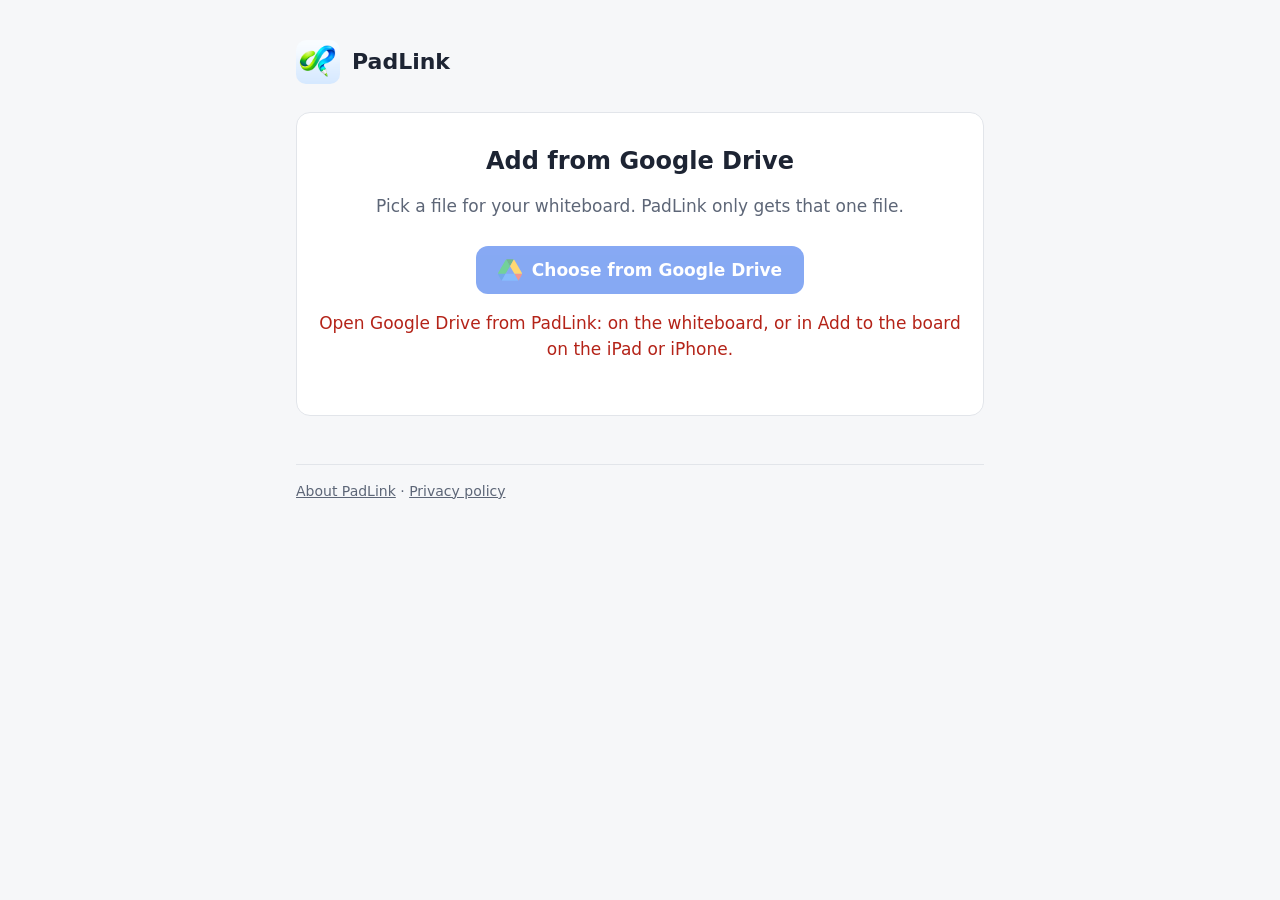
==== picker/index.html @ cd281d1f "Picker: PadLink's new icon, and Use a different Google account Co-Authored-By: Claude Opus 5.5 <nore" ====
<!doctype html>
<html lang="en">
<head>
<meta charset="utf-8">
<meta name="viewport" content="width=device-width, initial-scale=1">
<!-- Only the site (https://larogoth.github.io/) goes to Google: the API key is limited to it. -->
<meta name="referrer" content="strict-origin">
<title>PadLink · Google Drive</title>
<link rel="icon" href="../icon.png">
<link rel="stylesheet" href="../style.css">
<style>
  .pick { text-align: center; padding: 34px 22px; }
  .pick h1 { font-size: 24px; }
  .pick .button { margin-top: 10px; min-width: 260px; }
  #where { font-size: 14px; margin-top: 18px; }
  #msg { margin-top: 16px; }
  #msg.warn { color: var(--warn); }
  .link { border: 0; background: none; padding: 6px; color: var(--blue); font: inherit; font-size: 15px; text-decoration: underline; cursor: pointer; }
  .link[hidden] { display: none; }
  .done { display: none; }
  body.is-done .pick-start { display: none; }
  body.is-done .done { display: block; }
</style>
</head>
<body>
<main>
  <header class="site"><img src="../icon.png" alt=""><a href="../">PadLink</a></header>

  <div class="card pick">
    <div class="pick-start">
      <h1>Add from Google Drive</h1>
      <p class="muted">Pick a file for your whiteboard. PadLink only gets that one file.</p>
      <button class="button" id="open" disabled>
        <svg viewBox="0 0 87.3 78" aria-hidden="true"><path d="m6.6 66.85 3.85 6.65c.8 1.4 1.95 2.5 3.3 3.3l13.75-23.8h-27.5c0 1.55.4 3.1 1.2 4.5z" fill="#0066da"/><path d="m43.65 25-13.75-23.8c-1.35.8-2.5 1.9-3.3 3.3l-25.4 44a9.06 9.06 0 0 0 -1.2 4.5h27.5z" fill="#00ac47"/><path d="m73.55 76.8c1.35-.8 2.5-1.9 3.3-3.3l1.6-2.75 7.65-13.25c.8-1.4 1.2-2.95 1.2-4.5h-27.502l5.852 11.5z" fill="#ea4335"/><path d="m43.65 25 13.75-23.8c-1.35-.8-2.9-1.2-4.5-1.2h-18.5c-1.6 0-3.15.45-4.5 1.2z" fill="#00832d"/><path d="m59.8 53h-32.3l-13.75 23.8c1.35.8 2.9 1.2 4.5 1.2h50.8c1.6 0 3.15-.45 4.5-1.2z" fill="#2684fc"/><path d="m73.4 26.5-12.7-22c-.8-1.4-1.95-2.5-3.3-3.3l-13.75 23.8 16.15 28h27.45c0-1.55-.4-3.1-1.2-4.5z" fill="#ffba00"/></svg>
        <span>Choose from Google Drive</span>
      </button>
      <p id="msg" class="muted" hidden></p>
      <p><button class="link" id="switch" hidden>Use a different Google account</button></p>
      <p id="where" class="muted"></p>
    </div>
    <div class="done">
      <h1>Sending it to PadLink…</h1>
    </div>
  </div>

  <footer class="site"><a href="../">About PadLink</a> · <a href="../privacy.html">Privacy policy</a></footer>
</main>

<script src="config.js"></script>
<script src="picker.js"></script>
<script src="https://accounts.google.com/gsi/client" async onload="PadLinkPicker.gisLoaded()"></script>
<script src="https://apis.google.com/js/api.js" async onload="PadLinkPicker.gapiLoaded()"></script>
</body>
</html>
---- style.css ----
:root {
  --bg: #f6f7f9;
  --card: #ffffff;
  --ink: #1d2433;
  --muted: #5d6677;
  --line: #e2e5ea;
  --blue: #2563eb;
  --blue-ink: #ffffff;
  --warn: #b42318;
  color-scheme: light dark;
}
@media (prefers-color-scheme: dark) {
  :root {
    --bg: #14161a;
    --card: #1d2026;
    --ink: #e9ecf1;
    --muted: #a3abb8;
    --line: #2e333b;
    --blue: #5b8cff;
    --blue-ink: #0b1020;
    --warn: #ff8a7a;
  }
}
* { box-sizing: border-box; }
html { -webkit-text-size-adjust: 100%; }
body {
  margin: 0;
  background: var(--bg);
  color: var(--ink);
  font: 17px/1.55 system-ui, -apple-system, "Segoe UI", Roboto, sans-serif;
}
main { max-width: 720px; margin: 0 auto; padding: 40px 16px 64px; }
header.site { display: flex; align-items: center; gap: 12px; margin-bottom: 28px; }
header.site img { width: 44px; height: 44px; border-radius: 10px; }
header.site a { color: inherit; text-decoration: none; font-weight: 700; font-size: 22px; }
h1 { font-size: 30px; line-height: 1.2; margin: 0 0 12px; }
h2 { font-size: 20px; margin: 32px 0 8px; }
p, li { color: var(--ink); }
.muted { color: var(--muted); }
a { color: var(--blue); }
.card {
  background: var(--card);
  border: 1px solid var(--line);
  border-radius: 14px;
  padding: 22px;
  margin: 18px 0;
}
.button {
  display: inline-flex; align-items: center; justify-content: center; gap: 10px;
  min-height: 48px; padding: 0 22px;
  border: 0; border-radius: 12px;
  background: var(--blue); color: var(--blue-ink);
  font: inherit; font-weight: 600; text-decoration: none; cursor: pointer;
}
.button.quiet { background: transparent; color: var(--blue); border: 1px solid var(--line); }
.button[disabled] { opacity: .55; cursor: default; }
.button svg { width: 24px; height: 22px; flex: none; }
footer.site { margin-top: 48px; padding-top: 16px; border-top: 1px solid var(--line); font-size: 14px; color: var(--muted); }
footer.site a { color: var(--muted); }
code { font-size: 0.92em; }
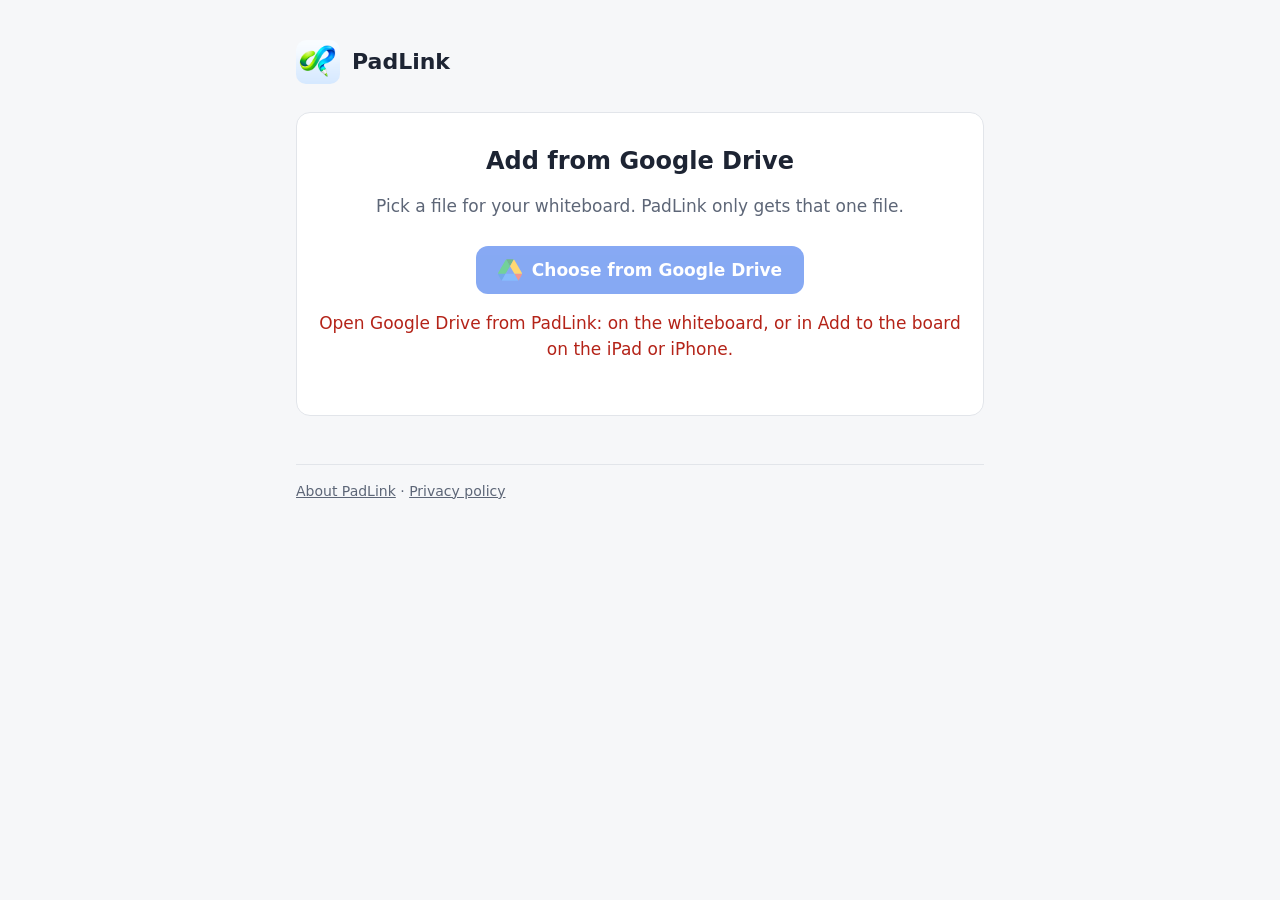
==== commit d5f2ca09: "Picker: list the Drive files already used with PadLink (search, filter by kind, sort) to add again w" ====
--- a/picker/index.html
+++ b/picker/index.html
@@ -20,6 +20,28 @@
   .done { display: none; }
   body.is-done .pick-start { display: none; }
   body.is-done .done { display: block; }
+  .list-box { display: none; text-align: left; margin: 6px 0 14px; }
+  body.has-files .list-box { display: block; }
+  body.has-files .intro { display: none; }
+  .tools { display: flex; gap: 8px; }
+  .tools input, .tools select { height: 44px; border-radius: 12px; border: 1px solid var(--line); background: var(--bg); color: var(--ink); font: inherit; font-size: 16px; padding: 0 12px; }
+  .tools input { flex: 1; min-width: 0; }
+  #chips { display: flex; flex-wrap: wrap; gap: 8px; margin: 10px 0 6px; }
+  .chip { height: 34px; padding: 0 14px; border-radius: 17px; border: 0; background: var(--bg); color: var(--ink); font: inherit; font-size: 14px; font-weight: 600; cursor: pointer; }
+  .chip i { font-style: normal; font-weight: 400; color: var(--muted); margin-left: 2px; }
+  .chip.on { background: var(--blue); color: var(--blue-ink); }
+  .chip.on i { color: inherit; opacity: .8; }
+  #count { font-size: 13px; margin: 6px 2px; }
+  #files { max-height: min(52vh, 460px); overflow-y: auto; -webkit-overflow-scrolling: touch; border-top: 1px solid var(--line); }
+  .file { display: flex; align-items: center; gap: 12px; width: 100%; padding: 10px 6px; border: 0; border-bottom: 1px solid var(--line); background: none; color: var(--ink); font: inherit; text-align: left; cursor: pointer; }
+  .file:active { background: var(--bg); }
+  .badge { width: 40px; height: 48px; border-radius: 6px; display: grid; place-items: center; flex: none; color: #fff; font-size: 9px; font-weight: 800; letter-spacing: .02em; }
+  .k-pdf { background: #e03131; } .k-slides { background: #f59f00; } .k-docs { background: #4285f4; } .k-sheets { background: #0f9d58; }
+  .k-drawings { background: #d6336c; } .k-pictures { background: #1971c2; } .k-other { background: #868e96; }
+  .file .text { display: flex; flex-direction: column; min-width: 0; }
+  .file b { font-size: 16px; font-weight: 600; overflow: hidden; text-overflow: ellipsis; white-space: nowrap; }
+  .file small { font-size: 13px; color: var(--muted); }
+  .none { padding: 14px 4px; }
 </style>
 </head>
 <body>
@@ -29,10 +51,19 @@
   <div class="card pick">
     <div class="pick-start">
       <h1>Add from Google Drive</h1>
-      <p class="muted">Pick a file for your whiteboard. PadLink only gets that one file.</p>
+      <p class="muted intro">Pick a file for your whiteboard. PadLink only gets that one file.</p>
+      <div class="list-box">
+        <div class="tools">
+          <input id="find" type="search" placeholder="Search your PadLink files" autocomplete="off" spellcheck="false">
+          <select id="sort" aria-label="Sort"><option value="recent">Recently opened</option><option value="name">Name A–Z</option></select>
+        </div>
+        <div id="chips"></div>
+        <p id="count" class="muted"></p>
+        <div id="files"></div>
+      </div>
       <button class="button" id="open" disabled>
         <svg viewBox="0 0 87.3 78" aria-hidden="true"><path d="m6.6 66.85 3.85 6.65c.8 1.4 1.95 2.5 3.3 3.3l13.75-23.8h-27.5c0 1.55.4 3.1 1.2 4.5z" fill="#0066da"/><path d="m43.65 25-13.75-23.8c-1.35.8-2.5 1.9-3.3 3.3l-25.4 44a9.06 9.06 0 0 0 -1.2 4.5h27.5z" fill="#00ac47"/><path d="m73.55 76.8c1.35-.8 2.5-1.9 3.3-3.3l1.6-2.75 7.65-13.25c.8-1.4 1.2-2.95 1.2-4.5h-27.502l5.852 11.5z" fill="#ea4335"/><path d="m43.65 25 13.75-23.8c-1.35-.8-2.9-1.2-4.5-1.2h-18.5c-1.6 0-3.15.45-4.5 1.2z" fill="#00832d"/><path d="m59.8 53h-32.3l-13.75 23.8c1.35.8 2.9 1.2 4.5 1.2h50.8c1.6 0 3.15-.45 4.5-1.2z" fill="#2684fc"/><path d="m73.4 26.5-12.7-22c-.8-1.4-1.95-2.5-3.3-3.3l-13.75 23.8 16.15 28h27.45c0-1.55-.4-3.1-1.2-4.5z" fill="#ffba00"/></svg>
-        <span>Choose from Google Drive</span>
+        <span id="openLabel">Choose from Google Drive</span>
       </button>
       <p id="msg" class="muted" hidden></p>
       <p><button class="link" id="switch" hidden>Use a different Google account</button></p>
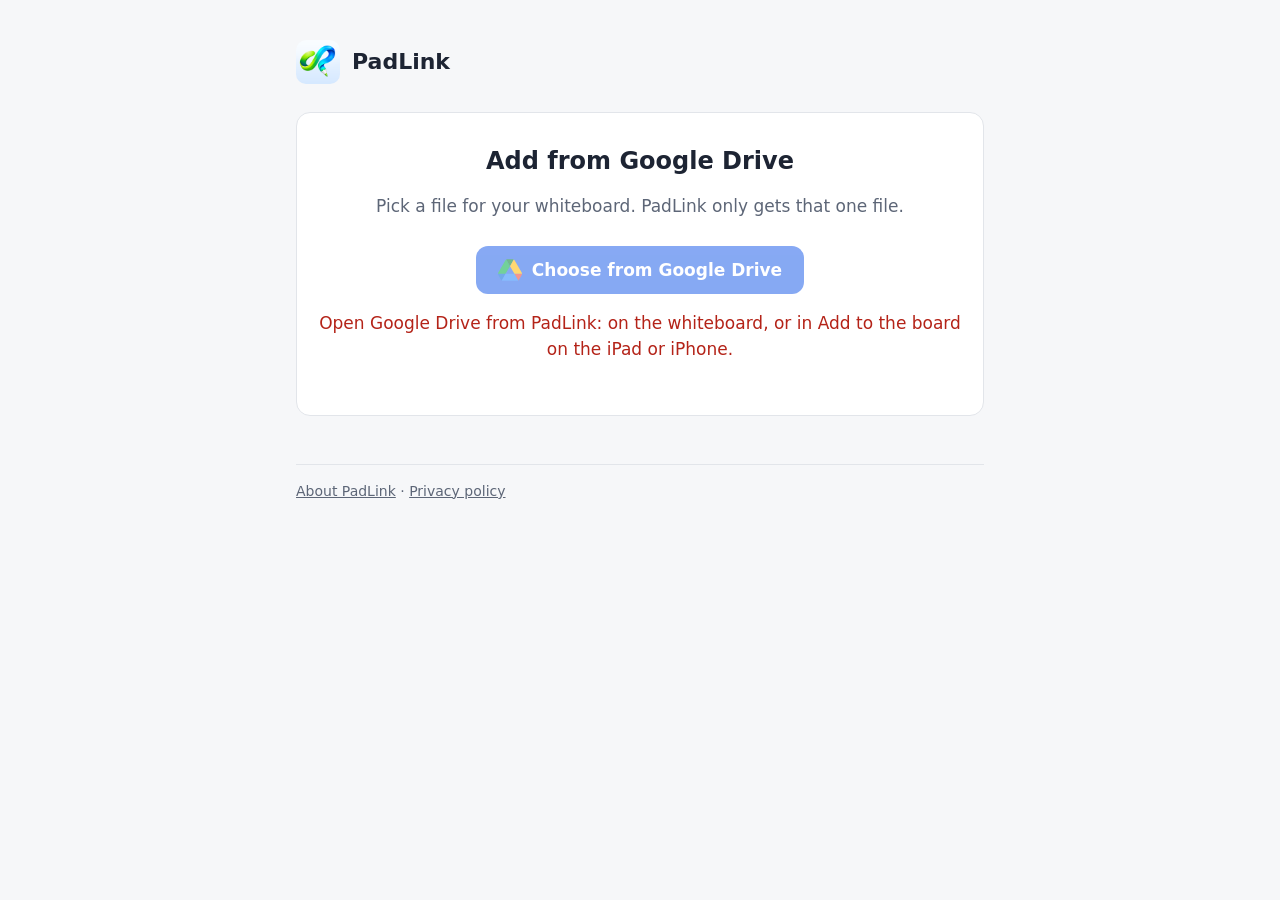
==== commit 0c868581: "Picker: account and Find a new file at the top of the list; the page scrolls on phones Co-Authored-B" ====
--- a/picker/index.html
+++ b/picker/index.html
@@ -42,6 +42,25 @@
   .file b { font-size: 16px; font-weight: 600; overflow: hidden; text-overflow: ellipsis; white-space: nowrap; }
   .file small { font-size: 13px; color: var(--muted); }
   .none { padding: 14px 4px; }
+  .account { margin: 14px 0 0; font-size: 15px; color: var(--muted); overflow-wrap: anywhere; }
+  .account[hidden] { display: none; }
+  .account b { color: var(--ink); font-weight: 600; }
+  /* With the list: account, then the new-file button, then the list, so nothing hides under the phone's toolbars */
+  body.has-files .pick-start { display: flex; flex-direction: column; align-items: center; }
+  body.has-files .pick-start > h1 { order: 0; margin-bottom: 4px; }
+  body.has-files #account { order: 1; margin-top: 0; }
+  body.has-files .switch-row { order: 2; margin: 0; }
+  body.has-files #open { order: 3; }
+  body.has-files #msg { order: 4; }
+  body.has-files .list-box { order: 5; align-self: stretch; margin-top: 14px; }
+  body.has-files #where { order: 6; }
+  @media (max-width: 600px) {
+    body.has-files .pick { padding: 20px 14px; }
+    body.has-files .pick-start > h1 { font-size: 21px; }
+    body.has-files #open { min-width: 0; width: 100%; font-size: 16px; padding-left: 12px; padding-right: 12px; }
+    #files { max-height: none; overflow: visible; } /* the page scrolls, not a box inside it */
+    .tools select { flex: none; }
+  }
 </style>
 </head>
 <body>
@@ -54,8 +73,8 @@
       <p class="muted intro">Pick a file for your whiteboard. PadLink only gets that one file.</p>
       <div class="list-box">
         <div class="tools">
-          <input id="find" type="search" placeholder="Search your PadLink files" autocomplete="off" spellcheck="false">
-          <select id="sort" aria-label="Sort"><option value="recent">Recently opened</option><option value="name">Name A–Z</option></select>
+          <input id="find" type="search" placeholder="Search your files" autocomplete="off" spellcheck="false">
+          <select id="sort" aria-label="Sort"><option value="recent">Recent</option><option value="name">Name A–Z</option></select>
         </div>
         <div id="chips"></div>
         <p id="count" class="muted"></p>
@@ -65,8 +84,9 @@
         <svg viewBox="0 0 87.3 78" aria-hidden="true"><path d="m6.6 66.85 3.85 6.65c.8 1.4 1.95 2.5 3.3 3.3l13.75-23.8h-27.5c0 1.55.4 3.1 1.2 4.5z" fill="#0066da"/><path d="m43.65 25-13.75-23.8c-1.35.8-2.5 1.9-3.3 3.3l-25.4 44a9.06 9.06 0 0 0 -1.2 4.5h27.5z" fill="#00ac47"/><path d="m73.55 76.8c1.35-.8 2.5-1.9 3.3-3.3l1.6-2.75 7.65-13.25c.8-1.4 1.2-2.95 1.2-4.5h-27.502l5.852 11.5z" fill="#ea4335"/><path d="m43.65 25 13.75-23.8c-1.35-.8-2.9-1.2-4.5-1.2h-18.5c-1.6 0-3.15.45-4.5 1.2z" fill="#00832d"/><path d="m59.8 53h-32.3l-13.75 23.8c1.35.8 2.9 1.2 4.5 1.2h50.8c1.6 0 3.15-.45 4.5-1.2z" fill="#2684fc"/><path d="m73.4 26.5-12.7-22c-.8-1.4-1.95-2.5-3.3-3.3l-13.75 23.8 16.15 28h27.45c0-1.55-.4-3.1-1.2-4.5z" fill="#ffba00"/></svg>
         <span id="openLabel">Choose from Google Drive</span>
       </button>
+      <p id="account" class="account" hidden>Google account: <b id="accountEmail"></b></p>
       <p id="msg" class="muted" hidden></p>
-      <p><button class="link" id="switch" hidden>Use a different Google account</button></p>
+      <p class="switch-row"><button class="link" id="switch" hidden>Use a different Google account</button></p>
       <p id="where" class="muted"></p>
     </div>
     <div class="done">
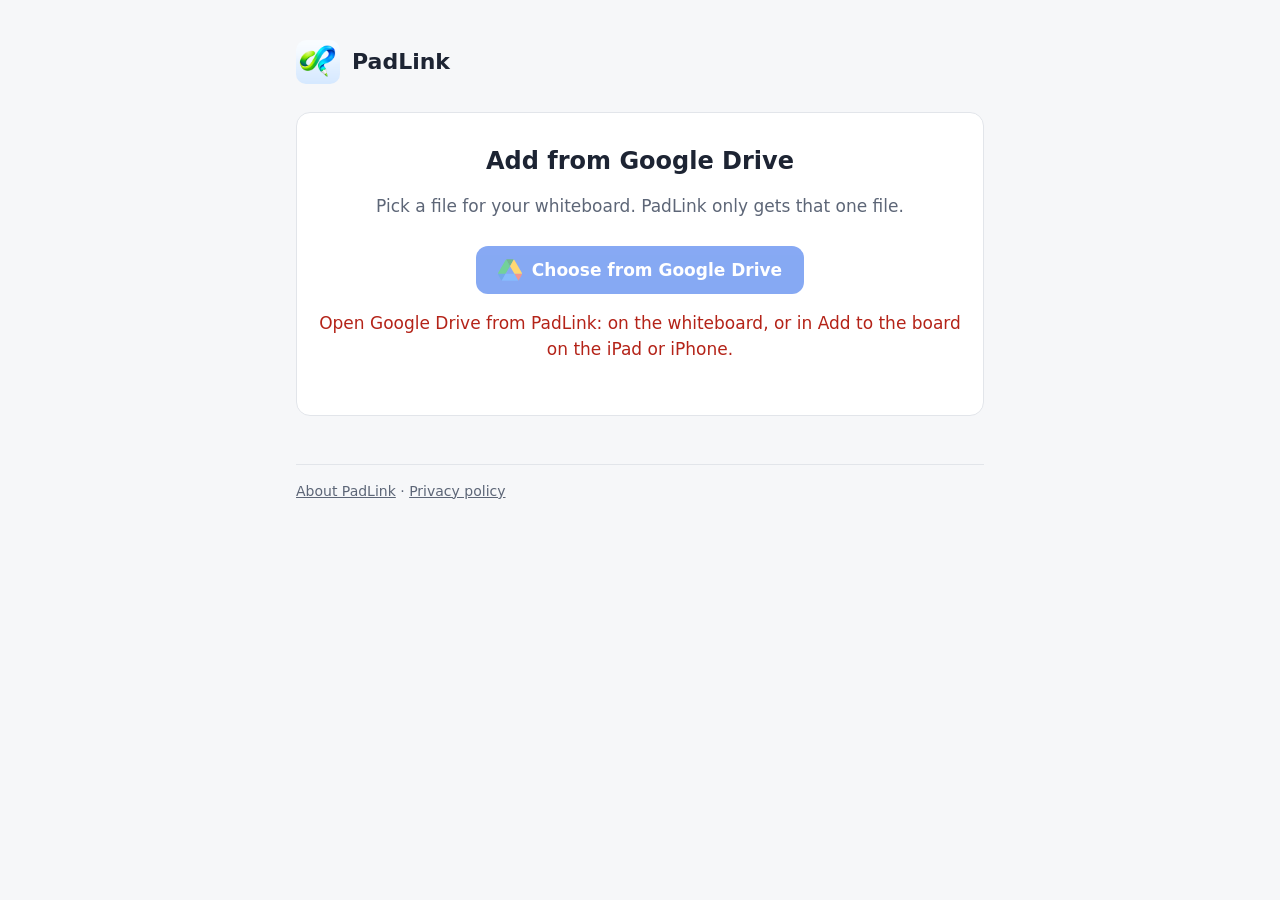
==== commit bb627676: "Drive picker: keep LF line endings Co-Authored-By: Claude Opus 5.5 <noreply@anthropic.com>" ====
--- a/picker/index.html
+++ b/picker/index.html
@@ -26,6 +26,18 @@
   .tools { display: flex; gap: 8px; }
   .tools input, .tools select { height: 44px; border-radius: 12px; border: 1px solid var(--line); background: var(--bg); color: var(--ink); font: inherit; font-size: 16px; padding: 0 12px; }
   .tools input { flex: 1; min-width: 0; }
+  /* Grid or list, remembered in this browser */
+  .views { display: flex; flex: none; border: 1px solid var(--line); border-radius: 12px; overflow: hidden; }
+  .views button { width: 44px; height: 42px; border: 0; background: var(--bg); color: var(--muted); display: grid; place-items: center; cursor: pointer; padding: 0; }
+  .views button + button { border-left: 1px solid var(--line); }
+  .views button[aria-pressed="true"] { background: var(--blue); color: var(--blue-ink); }
+  .views svg { width: 20px; height: 20px; fill: none; stroke: currentColor; stroke-width: 2; stroke-linecap: round; stroke-linejoin: round; }
+  #files.grid { display: grid; grid-template-columns: repeat(auto-fill, minmax(140px, 1fr)); gap: 10px; padding-top: 10px; border-top: 0; align-content: start; }
+  #files.grid .file { flex-direction: column; align-items: flex-start; gap: 10px; padding: 12px; border: 1px solid var(--line); border-radius: 14px; }
+  #files.grid .badge { width: 52px; height: 62px; font-size: 10px; }
+  #files.grid .file .text { width: 100%; }
+  #files.grid .file b { white-space: normal; display: -webkit-box; -webkit-line-clamp: 2; -webkit-box-orient: vertical; line-height: 1.3; }
+  #files.grid .none { grid-column: 1 / -1; }
   #chips { display: flex; flex-wrap: wrap; gap: 8px; margin: 10px 0 6px; }
   .chip { height: 34px; padding: 0 14px; border-radius: 17px; border: 0; background: var(--bg); color: var(--ink); font: inherit; font-size: 14px; font-weight: 600; cursor: pointer; }
   .chip i { font-style: normal; font-weight: 400; color: var(--muted); margin-left: 2px; }
@@ -60,6 +72,10 @@
     body.has-files #open { min-width: 0; width: 100%; font-size: 16px; padding-left: 12px; padding-right: 12px; }
     #files { max-height: none; overflow: visible; } /* the page scrolls, not a box inside it */
     .tools select { flex: none; }
+    .tools { flex-wrap: wrap; }
+    .tools input { flex-basis: 100%; }
+    .tools select { flex: 1; }
+    #files.grid { grid-template-columns: repeat(2, minmax(0, 1fr)); }
   }
 </style>
 </head>
@@ -74,7 +90,11 @@
       <div class="list-box">
         <div class="tools">
           <input id="find" type="search" placeholder="Search your files" autocomplete="off" spellcheck="false">
-          <select id="sort" aria-label="Sort"><option value="recent">Recent</option><option value="name">Name A–Z</option></select>
+          <select id="sort" aria-label="Sort"><option value="name">Name A–Z</option><option value="recent">Recent</option></select>
+          <div class="views" role="group" aria-label="View">
+            <button type="button" id="viewGrid" title="Grid" aria-label="Grid" aria-pressed="true"><svg viewBox="0 0 24 24"><rect x="4" y="4" width="7" height="7" rx="1.5"/><rect x="13" y="4" width="7" height="7" rx="1.5"/><rect x="4" y="13" width="7" height="7" rx="1.5"/><rect x="13" y="13" width="7" height="7" rx="1.5"/></svg></button>
+            <button type="button" id="viewList" title="List" aria-label="List" aria-pressed="false"><svg viewBox="0 0 24 24"><path d="M9 6h11M9 12h11M9 18h11"/><circle cx="4.5" cy="6" r="1"/><circle cx="4.5" cy="12" r="1"/><circle cx="4.5" cy="18" r="1"/></svg></button>
+          </div>
         </div>
         <div id="chips"></div>
         <p id="count" class="muted"></p>
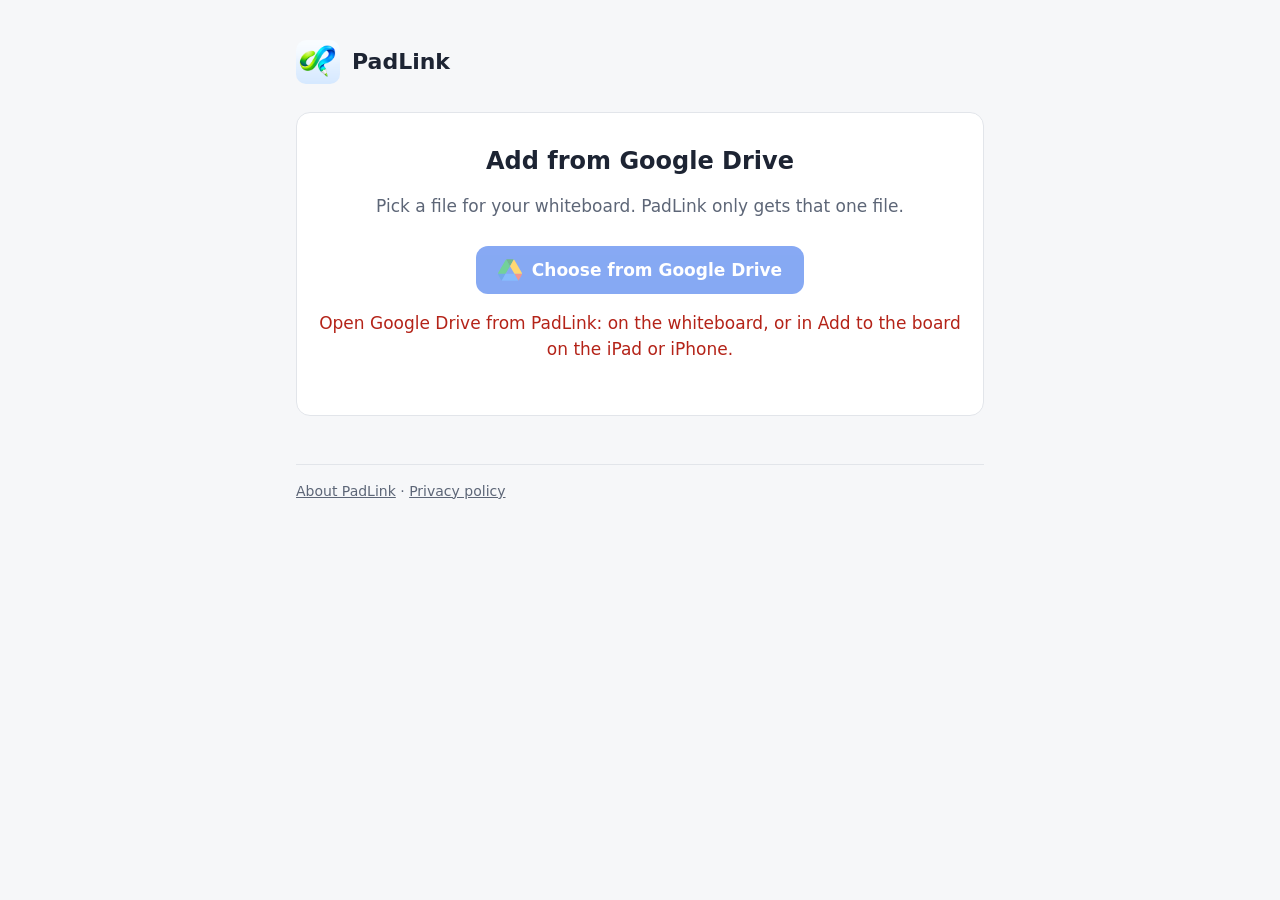
==== commit b9589049: "Drive picker: files used with PadLink start as a list (Name A-Z) Co-Authored-By: Claude Opus 5.5 <no" ====
--- a/picker/index.html
+++ b/picker/index.html
@@ -92,8 +92,8 @@
           <input id="find" type="search" placeholder="Search your files" autocomplete="off" spellcheck="false">
           <select id="sort" aria-label="Sort"><option value="name">Name A–Z</option><option value="recent">Recent</option></select>
           <div class="views" role="group" aria-label="View">
-            <button type="button" id="viewGrid" title="Grid" aria-label="Grid" aria-pressed="true"><svg viewBox="0 0 24 24"><rect x="4" y="4" width="7" height="7" rx="1.5"/><rect x="13" y="4" width="7" height="7" rx="1.5"/><rect x="4" y="13" width="7" height="7" rx="1.5"/><rect x="13" y="13" width="7" height="7" rx="1.5"/></svg></button>
-            <button type="button" id="viewList" title="List" aria-label="List" aria-pressed="false"><svg viewBox="0 0 24 24"><path d="M9 6h11M9 12h11M9 18h11"/><circle cx="4.5" cy="6" r="1"/><circle cx="4.5" cy="12" r="1"/><circle cx="4.5" cy="18" r="1"/></svg></button>
+            <button type="button" id="viewGrid" title="Grid" aria-label="Grid" aria-pressed="false"><svg viewBox="0 0 24 24"><rect x="4" y="4" width="7" height="7" rx="1.5"/><rect x="13" y="4" width="7" height="7" rx="1.5"/><rect x="4" y="13" width="7" height="7" rx="1.5"/><rect x="13" y="13" width="7" height="7" rx="1.5"/></svg></button>
+            <button type="button" id="viewList" title="List" aria-label="List" aria-pressed="true"><svg viewBox="0 0 24 24"><path d="M9 6h11M9 12h11M9 18h11"/><circle cx="4.5" cy="6" r="1"/><circle cx="4.5" cy="12" r="1"/><circle cx="4.5" cy="18" r="1"/></svg></button>
           </div>
         </div>
         <div id="chips"></div>
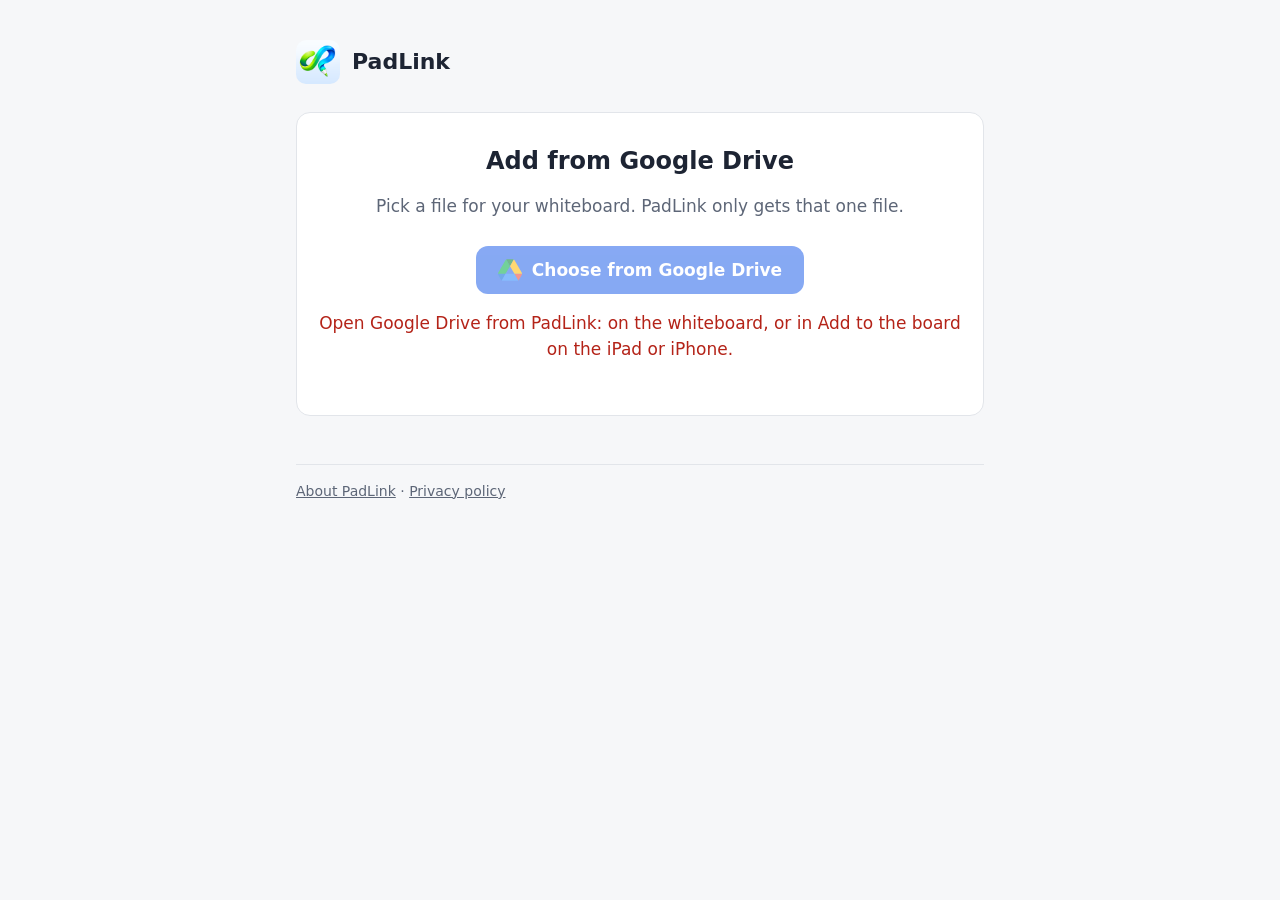
==== commit 8f597fde: "Drive picker: picking a file works again The Recently picked tab was named "picked", hiding the pick" ====
--- a/picker/index.html
+++ b/picker/index.html
@@ -1,125 +1,125 @@
-<!doctype html>
-<html lang="en">
-<head>
-<meta charset="utf-8">
-<meta name="viewport" content="width=device-width, initial-scale=1">
-<!-- Only the site (https://larogoth.github.io/) goes to Google: the API key is limited to it. -->
-<meta name="referrer" content="strict-origin">
-<title>PadLink · Google Drive</title>
-<link rel="icon" href="../icon.png">
-<link rel="stylesheet" href="../style.css">
-<style>
-  .pick { text-align: center; padding: 34px 22px; }
-  .pick h1 { font-size: 24px; }
-  .pick .button { margin-top: 10px; min-width: 260px; }
-  #where { font-size: 14px; margin-top: 18px; }
-  #msg { margin-top: 16px; }
-  #msg.warn { color: var(--warn); }
-  .link { border: 0; background: none; padding: 6px; color: var(--blue); font: inherit; font-size: 15px; text-decoration: underline; cursor: pointer; }
-  .link[hidden] { display: none; }
-  .done { display: none; }
-  body.is-done .pick-start { display: none; }
-  body.is-done .done { display: block; }
-  .list-box { display: none; text-align: left; margin: 6px 0 14px; }
-  body.has-files .list-box { display: block; }
-  body.has-files .intro { display: none; }
-  .tools { display: flex; gap: 8px; }
-  .tools input, .tools select { height: 44px; border-radius: 12px; border: 1px solid var(--line); background: var(--bg); color: var(--ink); font: inherit; font-size: 16px; padding: 0 12px; }
-  .tools input { flex: 1; min-width: 0; }
-  /* Grid or list, remembered in this browser */
-  .views { display: flex; flex: none; border: 1px solid var(--line); border-radius: 12px; overflow: hidden; }
-  .views button { width: 44px; height: 42px; border: 0; background: var(--bg); color: var(--muted); display: grid; place-items: center; cursor: pointer; padding: 0; }
-  .views button + button { border-left: 1px solid var(--line); }
-  .views button[aria-pressed="true"] { background: var(--blue); color: var(--blue-ink); }
-  .views svg { width: 20px; height: 20px; fill: none; stroke: currentColor; stroke-width: 2; stroke-linecap: round; stroke-linejoin: round; }
-  #files.grid { display: grid; grid-template-columns: repeat(auto-fill, minmax(140px, 1fr)); gap: 10px; padding-top: 10px; border-top: 0; align-content: start; }
-  #files.grid .file { flex-direction: column; align-items: flex-start; gap: 10px; padding: 12px; border: 1px solid var(--line); border-radius: 14px; }
-  #files.grid .badge { width: 52px; height: 62px; font-size: 10px; }
-  #files.grid .file .text { width: 100%; }
-  #files.grid .file b { white-space: normal; display: -webkit-box; -webkit-line-clamp: 2; -webkit-box-orient: vertical; line-height: 1.3; }
-  #files.grid .none { grid-column: 1 / -1; }
-  #chips { display: flex; flex-wrap: wrap; gap: 8px; margin: 10px 0 6px; }
-  .chip { height: 34px; padding: 0 14px; border-radius: 17px; border: 0; background: var(--bg); color: var(--ink); font: inherit; font-size: 14px; font-weight: 600; cursor: pointer; }
-  .chip i { font-style: normal; font-weight: 400; color: var(--muted); margin-left: 2px; }
-  .chip.on { background: var(--blue); color: var(--blue-ink); }
-  .chip.on i { color: inherit; opacity: .8; }
-  #count { font-size: 13px; margin: 6px 2px; }
-  #files { max-height: min(52vh, 460px); overflow-y: auto; -webkit-overflow-scrolling: touch; border-top: 1px solid var(--line); }
-  .file { display: flex; align-items: center; gap: 12px; width: 100%; padding: 10px 6px; border: 0; border-bottom: 1px solid var(--line); background: none; color: var(--ink); font: inherit; text-align: left; cursor: pointer; }
-  .file:active { background: var(--bg); }
-  .badge { width: 40px; height: 48px; border-radius: 6px; display: grid; place-items: center; flex: none; color: #fff; font-size: 9px; font-weight: 800; letter-spacing: .02em; }
-  .k-pdf { background: #e03131; } .k-slides { background: #f59f00; } .k-docs { background: #4285f4; } .k-sheets { background: #0f9d58; }
-  .k-drawings { background: #d6336c; } .k-pictures { background: #1971c2; } .k-other { background: #868e96; }
-  .file .text { display: flex; flex-direction: column; min-width: 0; }
-  .file b { font-size: 16px; font-weight: 600; overflow: hidden; text-overflow: ellipsis; white-space: nowrap; }
-  .file small { font-size: 13px; color: var(--muted); }
-  .none { padding: 14px 4px; }
-  .account { margin: 14px 0 0; font-size: 15px; color: var(--muted); overflow-wrap: anywhere; }
-  .account[hidden] { display: none; }
-  .account b { color: var(--ink); font-weight: 600; }
-  /* With the list: account, then the new-file button, then the list, so nothing hides under the phone's toolbars */
-  body.has-files .pick-start { display: flex; flex-direction: column; align-items: center; }
-  body.has-files .pick-start > h1 { order: 0; margin-bottom: 4px; }
-  body.has-files #account { order: 1; margin-top: 0; }
-  body.has-files .switch-row { order: 2; margin: 0; }
-  body.has-files #open { order: 3; }
-  body.has-files #msg { order: 4; }
-  body.has-files .list-box { order: 5; align-self: stretch; margin-top: 14px; }
-  body.has-files #where { order: 6; }
-  @media (max-width: 600px) {
-    body.has-files .pick { padding: 20px 14px; }
-    body.has-files .pick-start > h1 { font-size: 21px; }
-    body.has-files #open { min-width: 0; width: 100%; font-size: 16px; padding-left: 12px; padding-right: 12px; }
-    #files { max-height: none; overflow: visible; } /* the page scrolls, not a box inside it */
-    .tools select { flex: none; }
-    .tools { flex-wrap: wrap; }
-    .tools input { flex-basis: 100%; }
-    .tools select { flex: 1; }
-    #files.grid { grid-template-columns: repeat(2, minmax(0, 1fr)); }
-  }
-</style>
-</head>
-<body>
-<main>
-  <header class="site"><img src="../icon.png" alt=""><a href="../">PadLink</a></header>
-
-  <div class="card pick">
-    <div class="pick-start">
-      <h1>Add from Google Drive</h1>
-      <p class="muted intro">Pick a file for your whiteboard. PadLink only gets that one file.</p>
-      <div class="list-box">
-        <div class="tools">
-          <input id="find" type="search" placeholder="Search your files" autocomplete="off" spellcheck="false">
-          <select id="sort" aria-label="Sort"><option value="name">Name A–Z</option><option value="recent">Recent</option></select>
-          <div class="views" role="group" aria-label="View">
-            <button type="button" id="viewGrid" title="Grid" aria-label="Grid" aria-pressed="false"><svg viewBox="0 0 24 24"><rect x="4" y="4" width="7" height="7" rx="1.5"/><rect x="13" y="4" width="7" height="7" rx="1.5"/><rect x="4" y="13" width="7" height="7" rx="1.5"/><rect x="13" y="13" width="7" height="7" rx="1.5"/></svg></button>
-            <button type="button" id="viewList" title="List" aria-label="List" aria-pressed="true"><svg viewBox="0 0 24 24"><path d="M9 6h11M9 12h11M9 18h11"/><circle cx="4.5" cy="6" r="1"/><circle cx="4.5" cy="12" r="1"/><circle cx="4.5" cy="18" r="1"/></svg></button>
-          </div>
-        </div>
-        <div id="chips"></div>
-        <p id="count" class="muted"></p>
-        <div id="files"></div>
-      </div>
-      <button class="button" id="open" disabled>
-        <svg viewBox="0 0 87.3 78" aria-hidden="true"><path d="m6.6 66.85 3.85 6.65c.8 1.4 1.95 2.5 3.3 3.3l13.75-23.8h-27.5c0 1.55.4 3.1 1.2 4.5z" fill="#0066da"/><path d="m43.65 25-13.75-23.8c-1.35.8-2.5 1.9-3.3 3.3l-25.4 44a9.06 9.06 0 0 0 -1.2 4.5h27.5z" fill="#00ac47"/><path d="m73.55 76.8c1.35-.8 2.5-1.9 3.3-3.3l1.6-2.75 7.65-13.25c.8-1.4 1.2-2.95 1.2-4.5h-27.502l5.852 11.5z" fill="#ea4335"/><path d="m43.65 25 13.75-23.8c-1.35-.8-2.9-1.2-4.5-1.2h-18.5c-1.6 0-3.15.45-4.5 1.2z" fill="#00832d"/><path d="m59.8 53h-32.3l-13.75 23.8c1.35.8 2.9 1.2 4.5 1.2h50.8c1.6 0 3.15-.45 4.5-1.2z" fill="#2684fc"/><path d="m73.4 26.5-12.7-22c-.8-1.4-1.95-2.5-3.3-3.3l-13.75 23.8 16.15 28h27.45c0-1.55-.4-3.1-1.2-4.5z" fill="#ffba00"/></svg>
-        <span id="openLabel">Choose from Google Drive</span>
-      </button>
-      <p id="account" class="account" hidden>Google account: <b id="accountEmail"></b></p>
-      <p id="msg" class="muted" hidden></p>
-      <p class="switch-row"><button class="link" id="switch" hidden>Use a different Google account</button></p>
-      <p id="where" class="muted"></p>
-    </div>
-    <div class="done">
-      <h1>Sending it to PadLink…</h1>
-    </div>
-  </div>
-
-  <footer class="site"><a href="../">About PadLink</a> · <a href="../privacy.html">Privacy policy</a></footer>
-</main>
-
-<script src="config.js"></script>
-<script src="picker.js"></script>
-<script src="https://accounts.google.com/gsi/client" async onload="PadLinkPicker.gisLoaded()"></script>
-<script src="https://apis.google.com/js/api.js" async onload="PadLinkPicker.gapiLoaded()"></script>
-</body>
-</html>
+<!doctype html>
+<html lang="en">
+<head>
+<meta charset="utf-8">
+<meta name="viewport" content="width=device-width, initial-scale=1">
+<!-- Only the site (https://larogoth.github.io/) goes to Google: the API key is limited to it. -->
+<meta name="referrer" content="strict-origin">
+<title>PadLink · Google Drive</title>
+<link rel="icon" href="../icon.png">
+<link rel="stylesheet" href="../style.css">
+<style>
+  .pick { text-align: center; padding: 34px 22px; }
+  .pick h1 { font-size: 24px; }
+  .pick .button { margin-top: 10px; min-width: 260px; }
+  #where { font-size: 14px; margin-top: 18px; }
+  #msg { margin-top: 16px; }
+  #msg.warn { color: var(--warn); }
+  .link { border: 0; background: none; padding: 6px; color: var(--blue); font: inherit; font-size: 15px; text-decoration: underline; cursor: pointer; }
+  .link[hidden] { display: none; }
+  .done { display: none; }
+  body.is-done .pick-start { display: none; }
+  body.is-done .done { display: block; }
+  .list-box { display: none; text-align: left; margin: 6px 0 14px; }
+  body.has-files .list-box { display: block; }
+  body.has-files .intro { display: none; }
+  .tools { display: flex; gap: 8px; }
+  .tools input, .tools select { height: 44px; border-radius: 12px; border: 1px solid var(--line); background: var(--bg); color: var(--ink); font: inherit; font-size: 16px; padding: 0 12px; }
+  .tools input { flex: 1; min-width: 0; }
+  /* Grid or list, remembered in this browser */
+  .views { display: flex; flex: none; border: 1px solid var(--line); border-radius: 12px; overflow: hidden; }
+  .views button { width: 44px; height: 42px; border: 0; background: var(--bg); color: var(--muted); display: grid; place-items: center; cursor: pointer; padding: 0; }
+  .views button + button { border-left: 1px solid var(--line); }
+  .views button[aria-pressed="true"] { background: var(--blue); color: var(--blue-ink); }
+  .views svg { width: 20px; height: 20px; fill: none; stroke: currentColor; stroke-width: 2; stroke-linecap: round; stroke-linejoin: round; }
+  #files.grid { display: grid; grid-template-columns: repeat(auto-fill, minmax(140px, 1fr)); gap: 10px; padding-top: 10px; border-top: 0; align-content: start; }
+  #files.grid .file { flex-direction: column; align-items: flex-start; gap: 10px; padding: 12px; border: 1px solid var(--line); border-radius: 14px; }
+  #files.grid .badge { width: 52px; height: 62px; font-size: 10px; }
+  #files.grid .file .text { width: 100%; }
+  #files.grid .file b { white-space: normal; display: -webkit-box; -webkit-line-clamp: 2; -webkit-box-orient: vertical; line-height: 1.3; }
+  #files.grid .none { grid-column: 1 / -1; }
+  #chips { display: flex; flex-wrap: wrap; gap: 8px; margin: 10px 0 6px; }
+  .chip { height: 34px; padding: 0 14px; border-radius: 17px; border: 0; background: var(--bg); color: var(--ink); font: inherit; font-size: 14px; font-weight: 600; cursor: pointer; }
+  .chip i { font-style: normal; font-weight: 400; color: var(--muted); margin-left: 2px; }
+  .chip.on { background: var(--blue); color: var(--blue-ink); }
+  .chip.on i { color: inherit; opacity: .8; }
+  #count { font-size: 13px; margin: 6px 2px; }
+  #files { max-height: min(52vh, 460px); overflow-y: auto; -webkit-overflow-scrolling: touch; border-top: 1px solid var(--line); }
+  .file { display: flex; align-items: center; gap: 12px; width: 100%; padding: 10px 6px; border: 0; border-bottom: 1px solid var(--line); background: none; color: var(--ink); font: inherit; text-align: left; cursor: pointer; }
+  .file:active { background: var(--bg); }
+  .badge { width: 40px; height: 48px; border-radius: 6px; display: grid; place-items: center; flex: none; color: #fff; font-size: 9px; font-weight: 800; letter-spacing: .02em; }
+  .k-pdf { background: #e03131; } .k-slides { background: #f59f00; } .k-docs { background: #4285f4; } .k-sheets { background: #0f9d58; }
+  .k-drawings { background: #d6336c; } .k-pictures { background: #1971c2; } .k-other { background: #868e96; }
+  .file .text { display: flex; flex-direction: column; min-width: 0; }
+  .file b { font-size: 16px; font-weight: 600; overflow: hidden; text-overflow: ellipsis; white-space: nowrap; }
+  .file small { font-size: 13px; color: var(--muted); }
+  .none { padding: 14px 4px; }
+  .account { margin: 14px 0 0; font-size: 15px; color: var(--muted); overflow-wrap: anywhere; }
+  .account[hidden] { display: none; }
+  .account b { color: var(--ink); font-weight: 600; }
+  /* With the list: account, then the new-file button, then the list, so nothing hides under the phone's toolbars */
+  body.has-files .pick-start { display: flex; flex-direction: column; align-items: center; }
+  body.has-files .pick-start > h1 { order: 0; margin-bottom: 4px; }
+  body.has-files #account { order: 1; margin-top: 0; }
+  body.has-files .switch-row { order: 2; margin: 0; }
+  body.has-files #open { order: 3; }
+  body.has-files #msg { order: 4; }
+  body.has-files .list-box { order: 5; align-self: stretch; margin-top: 14px; }
+  body.has-files #where { order: 6; }
+  @media (max-width: 600px) {
+    body.has-files .pick { padding: 20px 14px; }
+    body.has-files .pick-start > h1 { font-size: 21px; }
+    body.has-files #open { min-width: 0; width: 100%; font-size: 16px; padding-left: 12px; padding-right: 12px; }
+    #files { max-height: none; overflow: visible; } /* the page scrolls, not a box inside it */
+    .tools select { flex: none; }
+    .tools { flex-wrap: wrap; }
+    .tools input { flex-basis: 100%; }
+    .tools select { flex: 1; }
+    #files.grid { grid-template-columns: repeat(2, minmax(0, 1fr)); }
+  }
+</style>
+</head>
+<body>
+<main>
+  <header class="site"><img src="../icon.png" alt=""><a href="../">PadLink</a></header>
+
+  <div class="card pick">
+    <div class="pick-start">
+      <h1>Add from Google Drive</h1>
+      <p class="muted intro">Pick a file for your whiteboard. PadLink only gets that one file.</p>
+      <div class="list-box">
+        <div class="tools">
+          <input id="find" type="search" placeholder="Search your files" autocomplete="off" spellcheck="false">
+          <select id="sort" aria-label="Sort"><option value="name">Name A–Z</option><option value="recent">Recent</option></select>
+          <div class="views" role="group" aria-label="View">
+            <button type="button" id="viewGrid" title="Grid" aria-label="Grid" aria-pressed="false"><svg viewBox="0 0 24 24"><rect x="4" y="4" width="7" height="7" rx="1.5"/><rect x="13" y="4" width="7" height="7" rx="1.5"/><rect x="4" y="13" width="7" height="7" rx="1.5"/><rect x="13" y="13" width="7" height="7" rx="1.5"/></svg></button>
+            <button type="button" id="viewList" title="List" aria-label="List" aria-pressed="true"><svg viewBox="0 0 24 24"><path d="M9 6h11M9 12h11M9 18h11"/><circle cx="4.5" cy="6" r="1"/><circle cx="4.5" cy="12" r="1"/><circle cx="4.5" cy="18" r="1"/></svg></button>
+          </div>
+        </div>
+        <div id="chips"></div>
+        <p id="count" class="muted"></p>
+        <div id="files"></div>
+      </div>
+      <button class="button" id="open" disabled>
+        <svg viewBox="0 0 87.3 78" aria-hidden="true"><path d="m6.6 66.85 3.85 6.65c.8 1.4 1.95 2.5 3.3 3.3l13.75-23.8h-27.5c0 1.55.4 3.1 1.2 4.5z" fill="#0066da"/><path d="m43.65 25-13.75-23.8c-1.35.8-2.5 1.9-3.3 3.3l-25.4 44a9.06 9.06 0 0 0 -1.2 4.5h27.5z" fill="#00ac47"/><path d="m73.55 76.8c1.35-.8 2.5-1.9 3.3-3.3l1.6-2.75 7.65-13.25c.8-1.4 1.2-2.95 1.2-4.5h-27.502l5.852 11.5z" fill="#ea4335"/><path d="m43.65 25 13.75-23.8c-1.35-.8-2.9-1.2-4.5-1.2h-18.5c-1.6 0-3.15.45-4.5 1.2z" fill="#00832d"/><path d="m59.8 53h-32.3l-13.75 23.8c1.35.8 2.9 1.2 4.5 1.2h50.8c1.6 0 3.15-.45 4.5-1.2z" fill="#2684fc"/><path d="m73.4 26.5-12.7-22c-.8-1.4-1.95-2.5-3.3-3.3l-13.75 23.8 16.15 28h27.45c0-1.55-.4-3.1-1.2-4.5z" fill="#ffba00"/></svg>
+        <span id="openLabel">Choose from Google Drive</span>
+      </button>
+      <p id="account" class="account" hidden>Google account: <b id="accountEmail"></b></p>
+      <p id="msg" class="muted" hidden></p>
+      <p class="switch-row"><button class="link" id="switch" hidden>Use a different Google account</button></p>
+      <p id="where" class="muted"></p>
+    </div>
+    <div class="done">
+      <h1>Sending it to PadLink…</h1>
+    </div>
+  </div>
+
+  <footer class="site"><a href="../">About PadLink</a> · <a href="../privacy.html">Privacy policy</a></footer>
+</main>
+
+<script src="config.js"></script>
+<script src="picker.js"></script>
+<script src="https://accounts.google.com/gsi/client" async onload="PadLinkPicker.gisLoaded()"></script>
+<script src="https://apis.google.com/js/api.js" async onload="PadLinkPicker.gapiLoaded()"></script>
+</body>
+</html>
--- a/style.css
+++ b/style.css
@@ -1,60 +1,60 @@
-:root {
-  --bg: #f6f7f9;
-  --card: #ffffff;
-  --ink: #1d2433;
-  --muted: #5d6677;
-  --line: #e2e5ea;
-  --blue: #2563eb;
-  --blue-ink: #ffffff;
-  --warn: #b42318;
-  color-scheme: light dark;
-}
-@media (prefers-color-scheme: dark) {
-  :root {
-    --bg: #14161a;
-    --card: #1d2026;
-    --ink: #e9ecf1;
-    --muted: #a3abb8;
-    --line: #2e333b;
-    --blue: #5b8cff;
-    --blue-ink: #0b1020;
-    --warn: #ff8a7a;
-  }
-}
-* { box-sizing: border-box; }
-html { -webkit-text-size-adjust: 100%; }
-body {
-  margin: 0;
-  background: var(--bg);
-  color: var(--ink);
-  font: 17px/1.55 system-ui, -apple-system, "Segoe UI", Roboto, sans-serif;
-}
-main { max-width: 720px; margin: 0 auto; padding: 40px 16px 64px; }
-header.site { display: flex; align-items: center; gap: 12px; margin-bottom: 28px; }
-header.site img { width: 44px; height: 44px; border-radius: 10px; }
-header.site a { color: inherit; text-decoration: none; font-weight: 700; font-size: 22px; }
-h1 { font-size: 30px; line-height: 1.2; margin: 0 0 12px; }
-h2 { font-size: 20px; margin: 32px 0 8px; }
-p, li { color: var(--ink); }
-.muted { color: var(--muted); }
-a { color: var(--blue); }
-.card {
-  background: var(--card);
-  border: 1px solid var(--line);
-  border-radius: 14px;
-  padding: 22px;
-  margin: 18px 0;
-}
-.button {
-  display: inline-flex; align-items: center; justify-content: center; gap: 10px;
-  min-height: 48px; padding: 0 22px;
-  border: 0; border-radius: 12px;
-  background: var(--blue); color: var(--blue-ink);
-  font: inherit; font-weight: 600; text-decoration: none; cursor: pointer;
-}
-.button.quiet { background: transparent; color: var(--blue); border: 1px solid var(--line); }
-.button[disabled] { opacity: .55; cursor: default; }
-.button svg { width: 24px; height: 22px; flex: none; }
-footer.site { margin-top: 48px; padding-top: 16px; border-top: 1px solid var(--line); font-size: 14px; color: var(--muted); }
-footer.site a { color: var(--muted); }
-code { font-size: 0.92em; }
+:root {
+  --bg: #f6f7f9;
+  --card: #ffffff;
+  --ink: #1d2433;
+  --muted: #5d6677;
+  --line: #e2e5ea;
+  --blue: #2563eb;
+  --blue-ink: #ffffff;
+  --warn: #b42318;
+  color-scheme: light dark;
+}
+@media (prefers-color-scheme: dark) {
+  :root {
+    --bg: #14161a;
+    --card: #1d2026;
+    --ink: #e9ecf1;
+    --muted: #a3abb8;
+    --line: #2e333b;
+    --blue: #5b8cff;
+    --blue-ink: #0b1020;
+    --warn: #ff8a7a;
+  }
+}
+* { box-sizing: border-box; }
+html { -webkit-text-size-adjust: 100%; }
+body {
+  margin: 0;
+  background: var(--bg);
+  color: var(--ink);
+  font: 17px/1.55 system-ui, -apple-system, "Segoe UI", Roboto, sans-serif;
+}
+main { max-width: 720px; margin: 0 auto; padding: 40px 16px 64px; }
+header.site { display: flex; align-items: center; gap: 12px; margin-bottom: 28px; }
+header.site img { width: 44px; height: 44px; border-radius: 10px; }
+header.site a { color: inherit; text-decoration: none; font-weight: 700; font-size: 22px; }
+h1 { font-size: 30px; line-height: 1.2; margin: 0 0 12px; }
+h2 { font-size: 20px; margin: 32px 0 8px; }
+p, li { color: var(--ink); }
+.muted { color: var(--muted); }
+a { color: var(--blue); }
+.card {
+  background: var(--card);
+  border: 1px solid var(--line);
+  border-radius: 14px;
+  padding: 22px;
+  margin: 18px 0;
+}
+.button {
+  display: inline-flex; align-items: center; justify-content: center; gap: 10px;
+  min-height: 48px; padding: 0 22px;
+  border: 0; border-radius: 12px;
+  background: var(--blue); color: var(--blue-ink);
+  font: inherit; font-weight: 600; text-decoration: none; cursor: pointer;
+}
+.button.quiet { background: transparent; color: var(--blue); border: 1px solid var(--line); }
+.button[disabled] { opacity: .55; cursor: default; }
+.button svg { width: 24px; height: 22px; flex: none; }
+footer.site { margin-top: 48px; padding-top: 16px; border-top: 1px solid var(--line); font-size: 14px; color: var(--muted); }
+footer.site a { color: var(--muted); }
+code { font-size: 0.92em; }
